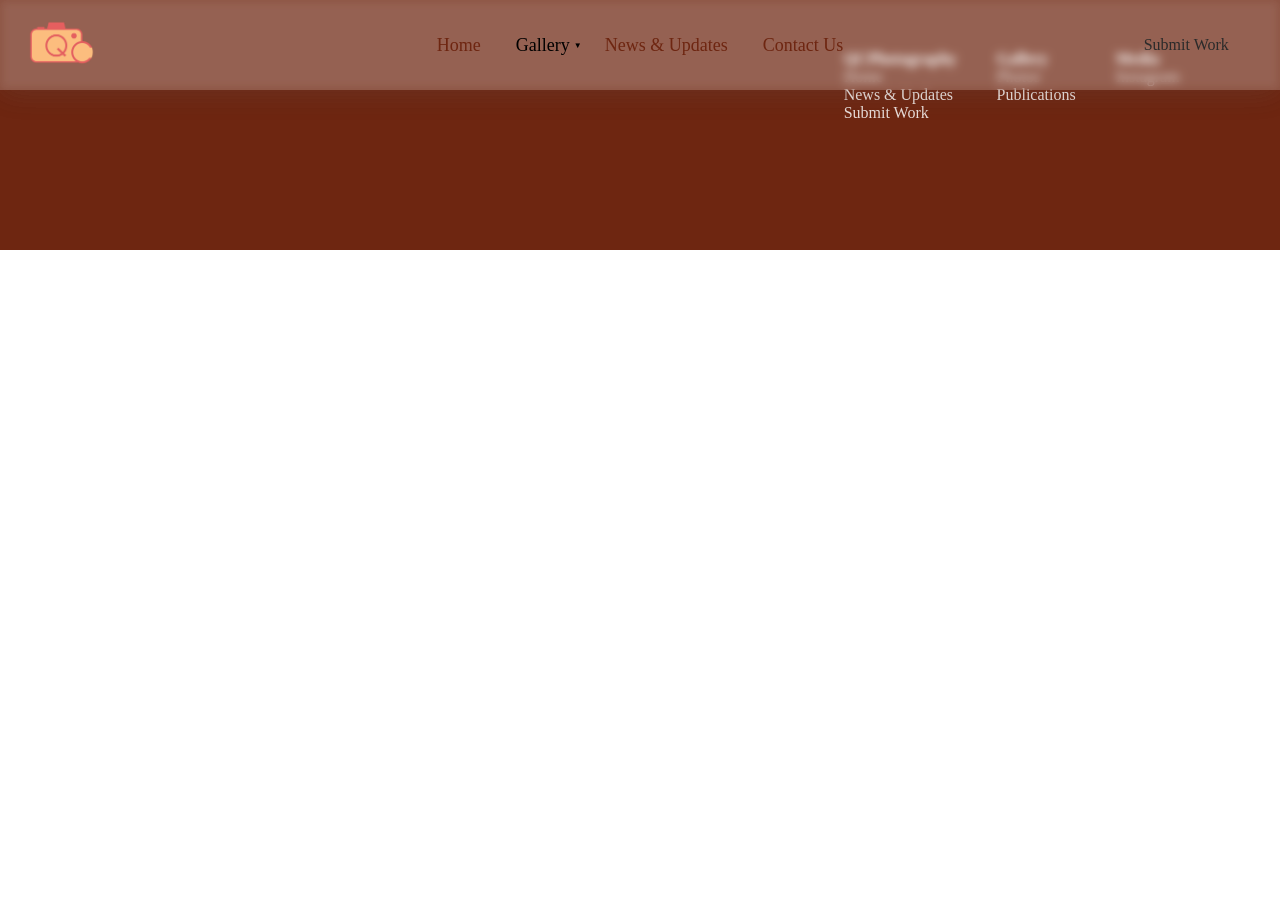
==== contact.html @ d0ba72ff "changed background info" ====
<!DOCTYPE html>
<html lang="en">
<head>
    <meta charset="UTF-8">
    <meta name="viewport" content="width=device-width, initial-scale=1.0">
    <title>QCPhotographyClub - Contact</title>
    <link rel="stylesheet" href="cssFiles/root.css">
    <link rel="stylesheet" href="cssFiles/HEADER_FOOTER.css">
    <link rel="stylesheet" href="cssFiles/contact.css">
    <link rel="icon" type="svg" href="images/PhotoClubLogo.svg">
</head>
<body>
    <header id="header" data-page="contact"></header>

    <main></main>

    <footer id="footer"></footer>
</body>
    <script type="module" src="jsFiles/HEADER_FOOTER.js"></script>
</html>
---- cssFiles/root.css ----
* {margin: 0; padding: 0; text-decoration: none; box-sizing: border-box; list-style: none;}
html, body {overscroll-behavior: none; background: var(--white);}
main {padding: 0 5%;}

.gap {
    width: 100%;
    height: 100px;
}

:root {
    --white: #ffffff;
    --soft-gray: #F5F5F5;
    --neutral-gray: #D9D9D9;
    --graphite: #2B2B2B;
    --main: #6e2611;
    --accent-orange: #FF6A3D;
}

@keyframes fadeIn {
    0% {opacity: 0;}
    100% {opacity: 100;}
}

@keyframes fadeUp {
    0% {opacity: 0; transform: translateY(100%);}
    100% {opacity: 1; transform: translateY(0);}
}

@keyframes fadeDown {
    0% {opacity: 0; transform: translateY(-100%);}
    100% {opacity: 1; transform: translateY(0);}
}

@keyframes heroShowImage {
    from {
        opacity: 0;
        transform: translateY(100px);
        filter: blur(20px);
    }
    to {
        opacity: 1;
        transform: translateY(0);
        filter: blur(0);
    }
}
---- cssFiles/HEADER_FOOTER.css ----
/*----- HEADER SECTION START -----*/
header {
    z-index: 999999;
    position: fixed;
    width: 100%;
    height: 90px;
    display: flex;
    align-items: center;

    background: rgba(255, 255, 255, 0.1);
    box-shadow: 0 4px 30px rgba(106, 106, 106, 0.1);
    backdrop-filter: blur(4.9px);
    -webkit-backdrop-filter: blur(4.9px);
    transition: 0.3s;
}

.logo {
    position: absolute;
    left: 2vw;
}

#logoWhite {display: none;}

/*DESKTOP NAVIGATION*/
.desktopNav {
    display: flex;
    margin: 0 auto;
    justify-content: space-evenly;
    gap: 35px;
    font-size: 18px;
}

.desktopNav li, .submissions {cursor: pointer;}
.desktopNav li a {color: var(--main);}

.desktopNav li:hover, .submissions:hover {
    font-weight: 500;
}

.desktopNav li:hover ul li {
    font-weight: normal;
}

.dropDownSign {font-size: 8px; position: absolute; top: 41px; margin-left: 4px;}

.dropdown {
    width: 250px;
    display: none;
    position: absolute;
    margin-left: -20px;
    border-bottom-left-radius: 5px;
    border-bottom-right-radius: 5px;
}

.dropdown li {
    padding: 5px 20px;
    pointer-events: auto;
    cursor: pointer;
}

.dropdown li a {
    color: var(--main);
}

.dropdown li:hover a {
    color: var(--accent-orange) !important;
}

.active:hover .dropdown {
    display: block;
}

.active ul li a:hover {
    display: flex;
    width: 200px;
}

/*MOBILE NAVIGATION*/
.menu {
    z-index: 616;
    position: absolute;
    right: 2vw;
    height: 40px;
    display: none; /* hidden on desktop */
    flex-direction: column;
    justify-content: space-evenly;
    cursor: pointer;
}
.menu span {
    border-radius: 5px;
    width: 35px;
    height: 6px;
    background: var(--main);
    cursor: pointer;
}

.mobileMenu {
    display: none;
    flex-direction: column;
    position: fixed;
    top: 0;
    left: 0;
    width: 100%;
    height: 100vh;
    background: var(--main);
    padding: 20px 0;
}

.mobileMenu a {
    margin-left: 50px;
    display: block;
    padding: 14px 0;
    color: white;
    font-size: 22px;
    cursor: pointer;
}

/* When active */
.menu.active {position: fixed; top: 20px;}
.menu.active span:nth-child(1) {transform: translateY(12px) rotate(45deg);}
.menu.active span:nth-child(2) {opacity: 0;}
.menu.active span:nth-child(3) {transform: translateY(-12px) rotate(-45deg);}

#hamburger.menu.active span {background: white;}

/* When menu is open */
@media (max-width: 900px) {
    .mobileMenu.open {
        display: flex;
    }
}

/* RESPONSIVE */
@media (max-width: 768px) {
    .desktopNav, .submissions {display: none;}
    .menu {display: flex;}

    .loginBtn {
        padding: 0;
        margin-bottom: -18px;
        width: 100%;
    }
}

.submissions {
    position: absolute;
    right: 4vw;

    li a {color: var(--graphite);}
}

#header[data-page="home"] header {.positionHome {font-weight: bold;}}
#header[data-page="news"] header {.positionNews {font-weight: bold;}}
#header[data-page="submissions"] header {.positionSubmissions {font-weight: bold;}}
/*----- HEADER SECTION END -----*/

/*----- FOOTER SECTION START -----*/
footer {
    box-sizing: border-box;
    width: 100%;
    display: flex;
    justify-content: end;
    gap: 40px;
    padding-right: 4%;
    height: 250px;
    background: var(--main);
}

footer ul {
    padding: 50px 0;
    height: auto;
    list-style: none;
}

ul h4 {color: white;}
footer ul li a {color: rgba(255, 255, 255, 0.84) !important;}
footer ul li a:hover {color: var(--accent-orange) !important; }
@media (max-width: 700px) {footer {padding: 0 5px; justify-content: space-evenly;}}
@media(max-width: 500px) {footer {padding-right: 0; justify-content: center; gap: 15px;}}
/*----- FOOTER SECTION END -----*/
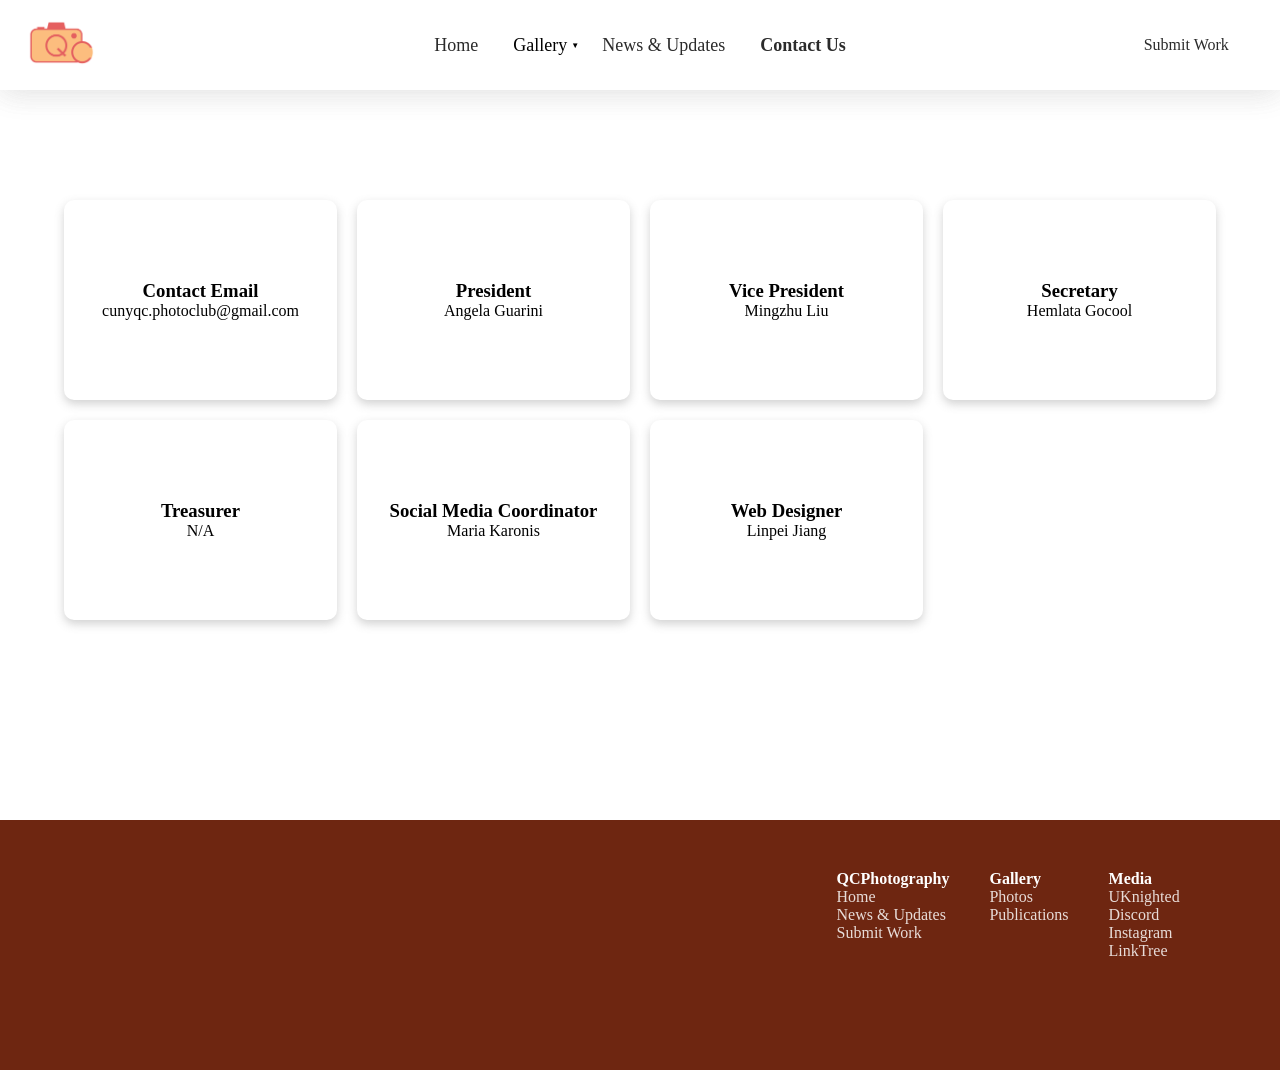
==== commit 82d389a4: "news&updates page finished, contact page finished, photos display page finished, about me section fi" ====
--- a/contact.html
+++ b/contact.html
@@ -12,7 +12,53 @@
 <body>
     <header id="header" data-page="contact"></header>
 
-    <main></main>
+<!--    Email: cunyqc.photoclub@gmail.com-->
+
+<!--    President: Angela Guarini-->
+<!--    Vice President: Mingzhu Liu-->
+<!--    Secretary: Hemlata Gocool-->
+<!--    Treasurer: Asif Uddin-->
+<!--    Social Media Coordinator: Maria Karonis-->
+<!--    Website Designer: Linpei Jiang-->
+
+    <main>
+        <div class="contactGrid">
+            <div class="contactPerson">
+                <h3 class="position">Contact Email</h3>
+                <p class="name"> cunyqc.photoclub@gmail.com</p>
+            </div>
+            <div class="contactPerson">
+                <h3 class="position">President</h3>
+                <p class="name">Angela Guarini</p>
+            </div>
+
+            <div class="contactPerson">
+                <h3 class="position">Vice President</h3>
+                <p class="name">Mingzhu Liu</p>
+            </div>
+
+            <div class="contactPerson">
+                <h3 class="position">Secretary</h3>
+                <p class="name">Hemlata Gocool</p>
+            </div>
+
+            <div class="contactPerson">
+                <h3 class="position">Treasurer</h3>
+                <p class="name">N/A</p>
+            </div>
+
+
+            <div class="contactPerson">
+                <h3 class="position">Social Media Coordinator</h3>
+                <p class="name">Maria Karonis</p>
+            </div>
+
+            <div class="contactPerson">
+                <h3 class="position">Web Designer</h3>
+                <p class="name">Linpei Jiang</p>
+            </div>
+        </div>
+    </main>
 
     <footer id="footer"></footer>
 </body>
--- a/cssFiles/root.css
+++ b/cssFiles/root.css
@@ -4,7 +4,7 @@
 
 .gap {
     width: 100%;
-    height: 100px;
+    height: 150px;
 }
 
 :root {
--- a/cssFiles/HEADER_FOOTER.css
+++ b/cssFiles/HEADER_FOOTER.css
@@ -7,7 +7,7 @@
     display: flex;
     align-items: center;
 
-    background: rgba(255, 255, 255, 0.1);
+    background: rgba(255, 255, 255, 0.3);
     box-shadow: 0 4px 30px rgba(106, 106, 106, 0.1);
     backdrop-filter: blur(4.9px);
     -webkit-backdrop-filter: blur(4.9px);
@@ -31,10 +31,9 @@
 }
 
 .desktopNav li, .submissions {cursor: pointer;}
-.desktopNav li a {color: var(--main);}
-
+.desktopNav li a {color: var(--graphite);}
 .desktopNav li:hover, .submissions:hover {
-    font-weight: 500;
+    text-decoration: overline;
 }
 
 .desktopNav li:hover ul li {
@@ -56,10 +55,11 @@
     padding: 5px 20px;
     pointer-events: auto;
     cursor: pointer;
+    text-decoration: none !important;
 }
 
 .dropdown li a {
-    color: var(--main);
+    color: var(--graphite);
 }
 
 .dropdown li:hover a {
@@ -151,6 +151,7 @@
 
 #header[data-page="home"] header {.positionHome {font-weight: bold;}}
 #header[data-page="news"] header {.positionNews {font-weight: bold;}}
+#header[data-page="contact"] header {.positionContact {font-weight: bold; color: var(--main);}}
 #header[data-page="submissions"] header {.positionSubmissions {font-weight: bold;}}
 /*----- HEADER SECTION END -----*/
 
--- a/cssFiles/contact.css
+++ b/cssFiles/contact.css
@@ -0,0 +1,18 @@
+header, .dropdown {background: var(--white);}
+.contactGrid {
+    padding: 200px 0;
+    display: grid;
+    grid-template-columns: repeat(auto-fit, minmax(250px, 1fr));
+    gap: 20px;
+}
+
+.contactPerson {
+    display: flex;
+    flex-direction: column;
+    align-items: center;
+    justify-content: center;
+    width: 100%;
+    height: 200px;
+    border-radius: 10px;
+    box-shadow: 0 4px 10px rgba(106, 106, 106, 0.3);
+}
